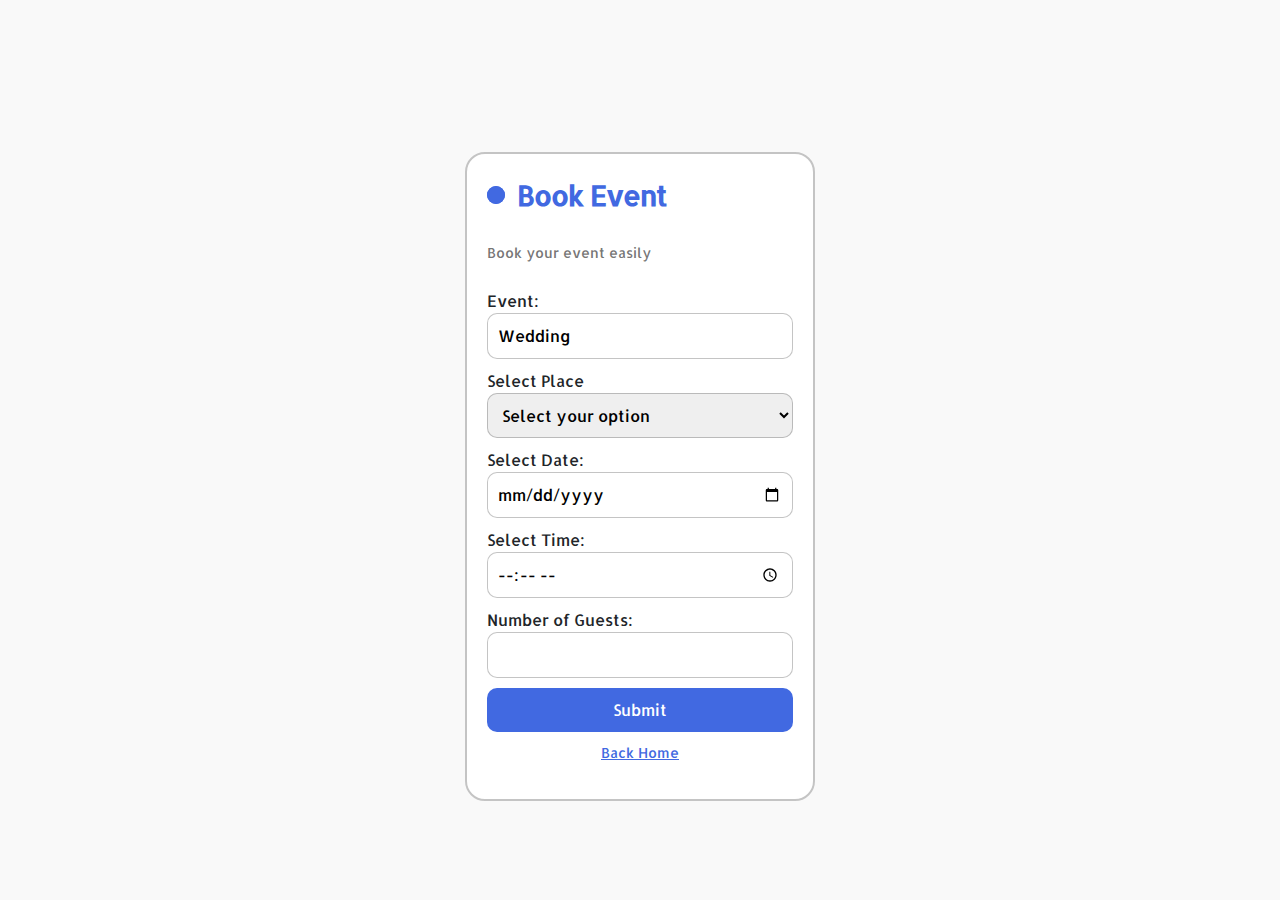
==== book.html @ a55517ad "create book page" ====
<!DOCTYPE html>
<html data-bs-theme="light" lang="en">

<head>
    <meta charset="utf-8">
    <meta name="viewport" content="width=device-width, initial-scale=1.0, shrink-to-fit=no">
    <title>Moments</title>
    <link rel="stylesheet" href="assets/bootstrap/css/bootstrap.min.css">
    <link rel="stylesheet" href="https://fonts.googleapis.com/css?family=ABeeZee&amp;display=swap">
    <link rel="stylesheet" href="https://fonts.googleapis.com/css?family=ADLaM+Display&amp;display=swap">
    <link rel="stylesheet" href="https://fonts.googleapis.com/css?family=Akshar&amp;display=swap">
    <link rel="stylesheet" href="https://fonts.googleapis.com/css?family=Alata&amp;display=swap">
    <link rel="stylesheet" href="https://fonts.googleapis.com/css?family=Allerta&amp;display=swap">
    <link rel="stylesheet" href="assets/css/login_register.css">
    <link rel="stylesheet" href="assets/css/nav.css">
    <link rel="stylesheet" href="assets/css/profile.css">
    <link rel="stylesheet" href="assets/css/styles.css">
</head>

<body>
    <div id="book-event"><form class="form">
  <p class="title">Book Event</p>
  <p class="message">Book your event easily</p>
    <label for="name">Event:
        <input type="text" class ="input" value="Wedding"readonly></label>
  <label for="place">Select Place
    <select name="place" id="place" class="input" required>
      <option value="" disabled selected>Select your option</option>
      <option value="Fairmont">Fairmont</option>
      <option value="Conrad">Conrad</option>
      <option value="4season">4 Seasons</option>
      <option value="Hilton">Hilton</option>
    </select>
  </label>
  <label>Select Date:
    <div style="position: relative">
      <input type="date" class="input" id="event-date" required />
    </div>
  </label>
  <label>Select Time:
    <div style="position: relative">
      <input type="time" class="input" required />
    </div>
  </label>
  <label for="guestsNumber">Number of Guests:
    <input type="number" name="guest" id="guestsNumber" class="input" id="guestsNumber" required />
  </label>
  <button class="submit">Submit</button>
  <p class="signin"><a href="index.html">Back Home</a></p>
</form>
</div>
    <script src="assets/bootstrap/js/bootstrap.min.js"></script>
    <script src="assets/js/book.js"></script>
    <script src="assets/js/password.js"></script>
    <script src="assets/js/profile.js"></script>
    <script src="assets/js/scroll.js"></script>
</body>

</html>
---- assets/css/login_register.css ----
/* form */

.form {
  display: flex;
  flex-direction: column;
  gap: 10px;
  width: 350px;
  background-color: #fff;
  padding: 20px;
  border-radius: 20px;
  position: relative;
  border: 2px solid #c4c4c4;
}

.title {
  font-size: 28px;
  color: royalblue;
  font-weight: 600;
  letter-spacing: -1px;
  position: relative;
  display: flex;
  align-items: center;
  padding-left: 30px;
}

.title::before, .title::after {
  position: absolute;
  content: "";
  height: 16px;
  width: 16px;
  border-radius: 50%;
  left: 0px;
  background-color: royalblue;
}

.title::before {
  width: 18px;
  height: 18px;
  background-color: royalblue;
}

.title::after {
  width: 18px;
  height: 18px;
  animation: pulse 1s linear infinite;
}

.message, .signin {
  color: rgba(88, 87, 87, 0.822);
  font-size: 14px;
}

.signin {
  text-align: center;
}

.signin a {
  color: royalblue;
}

.signin a:hover {
  text-decoration: underline royalblue;
}

.flex {
  display: flex;
  width: 100%;
  gap: 6px;
}

.form label {
  position: relative;
}

.form label .input {
  width: 100%;
  padding: 10px 10px 20px 10px;
  outline: 0;
  border: 1px solid rgba(105, 105, 105, 0.397);
  border-radius: 10px;
}

.form label .input + span {
  position: absolute;
  left: 10px;
  top: 15px;
  color: grey;
  font-size: 0.9em;
  cursor: text;
  transition: 0.3s ease;
}

.form label .input:placeholder-shown + span {
  top: 15px;
  font-size: 0.9em;
}

.form label .input:focus + span, .form label .input:valid + span {
  top: 30px;
  font-size: 0.7em;
  font-weight: 600;
}

.form label .input:valid + span {
  color: green;
}

.form label #confirm_password:valid + span {
  color: grey;
}

.submit {
  border: none;
  outline: none;
  background-color: royalblue;
  padding: 10px;
  border-radius: 10px;
  color: #fff;
  font-size: 16px;
}

.submit:hover {
  background-color: rgb(56, 90, 194);
}

@keyframes pulse {
  from {
    transform: scale(0.9);
    opacity: 1;
  }
  to {
    transform: scale(1.8);
    opacity: 0;
  }
}

#register, #login, #profile-page, #book-event {
  min-height: 100vh;
  font-family: 'Allerta';
  background-color: #f9f9f9;
}

#book-event, #register, #login {
  display: flex;
  justify-content: center;
  align-items: center;
  height: 100vh;
  padding: 0.75rem;
  padding-top: 65px;
  flex-direction: column;
}

.input-fields {
  display: flex;
  width: 100%;
  flex-direction: column;
}

#book-event .input {
  padding: 10px;
}
---- assets/css/nav.css ----
.bs-icon {
  --bs-icon-size: .75rem;
  display: flex;
  flex-shrink: 0;
  justify-content: center;
  align-items: center;
  font-size: var(--bs-icon-size);
  width: calc(var(--bs-icon-size) * 2);
  height: calc(var(--bs-icon-size) * 2);
  color: var(--bs-primary);
}

.bs-icon-xs {
  --bs-icon-size: 1rem;
  width: calc(var(--bs-icon-size) * 1.5);
  height: calc(var(--bs-icon-size) * 1.5);
}

.bs-icon-sm {
  --bs-icon-size: 1rem;
}

.bs-icon-md {
  --bs-icon-size: 1.5rem;
}

.bs-icon-lg {
  --bs-icon-size: 2rem;
}

.bs-icon-xl {
  --bs-icon-size: 2.5rem;
}

.bs-icon.bs-icon-primary {
  color: var(--bs-white);
  background: var(--bs-primary);
}

.bs-icon.bs-icon-primary-light {
  color: var(--bs-primary);
  background: rgba(var(--bs-primary-rgb), .2);
}

.bs-icon.bs-icon-semi-white {
  color: var(--bs-primary);
  background: rgba(255, 255, 255, .5);
}

.bs-icon.bs-icon-rounded {
  border-radius: .5rem;
}

.bs-icon.bs-icon-circle {
  border-radius: 50%;
}

.nav-btn {
  margin-right: 0.5rem;
}

.nav-btn:hover {
  background: white;
  color: #ccc;
}
---- assets/css/profile.css ----
/* body */

#profile-page-container {
  min-height: 100vh;
  box-sizing: border-box;
  /*background-color: #fff;*/
}

/* profile card */

.profile-img {
  width: 50px;
  height: 50px;
  border-radius: 50%;
  object-fit: cover;
}

.edit-icon {
  color: #007bff;
  cursor: pointer;
  transition: color 0.3s;
}

.edit-icon:hover {
  color: #0056b3;
}

.email {
  white-space: nowrap;
  overflow: hidden;
  text-overflow: ellipsis;
}

/* my events card */

.card {
  border-radius: 20px;
  margin-bottom: 1rem;
}

.card-header:first-child {
  border-radius: 20px 20px 0 0;
}

.card-header {
  background: #fff;
  text-align: center;
  font-family: 'Allerta';
  font-size: 1.5rem;
  padding-top: 1rem;
}

.event-details i {
  color: #007bff;
  margin-right: 0.5rem;
}

.event-details p {
  font-size: 1rem;
  color: #333;
}

.countdown-container {
  margin-top: 0.75rem;
}

.profile-card {
  background-color: #fff;
}
---- assets/css/styles.css ----
body {
  font-family: 'ABeeZee';
}

main {
  margin-top: 70px;
}

h2 {
  padding-top: 3rem;
  padding-bottom: 2rem;
}

/* ******************************************************************* */

/* button */

.button {
  position: relative;
  transition: all 0.3s ease-in-out;
  box-shadow: 0px 10px 20px rgba(0, 0, 0, 0.2);
  padding-block: 0.5rem;
  padding-inline: 1.25rem;
  background-color: rgb(0 107 179);
  border-radius: 9999px;
  cursor: pointer;
  color: #ffff;
  gap: 10px;
  font-weight: bold;
  border: 3px solid #ffffff4d;
  outline: none;
  overflow: hidden;
  font-size: 14px;
}

.icon {
  width: 24px;
  height: 24px;
  transition: all 0.3s ease-in-out;
}

.button:hover {
  transform: scale(1.05);
  border-color: #fff9;
}

.button:hover .icon {
  transform: translate(4px);
}

.button:hover::before {
  animation: shine 1.5s ease-out infinite;
}

.button::before {
  content: "";
  position: absolute;
  width: 100px;
  height: 100%;
  background-image: linear-gradient( 120deg, rgba(255, 255, 255, 0) 30%, rgba(255, 255, 255, 0.8), rgba(255, 255, 255, 0) 70% );
  top: 0;
  left: -100px;
  opacity: 0.6;
}

@keyframes shine {
  0% {
    left: -100px;
  }
  60% {
    left: 100%;
  }
  to {
    left: 100%;
  }
}

/* ******************************************************************* */

/* hero */

#hero_section {
  background-image: url(../../assets/img/private-parties.jpg);
}

#hero-section {
  background: url("../../assets/img/wedding.jpg") no-repeat center center;
  background-size: cover;
  height: calc(100vh - 70px);
  display: flex;
  align-items: center;
}

.hero-banner {
  background-color: rgba(255,255,255,0.75);
  margin: auto;
  border-radius: 25px;
}

#hero-section p {
  font-size: 21px;
  color: darkslategray;
}

#hero-section .button.book-btn {
  font-size: 21px;
}

/* services */

#services {
  margin-bottom: 20px;
}

#services .card-body {
  height: 200px;
}

.fit-cover {
  object-fit: cover;
}

/* reviews */

#reviews {
  background-color: #f2f2f2;
}

.review-card {
  background-color: #fff;
  border: 1px solid #e0e0e0;
  border-radius: 8px;
  padding: 20px;
  margin-bottom: 20px;
  box-shadow: 0 4px 6px rgba(0, 0, 0, 0.1);
}

.review-card .reviewer-name {
  font-size: 18px;
  font-weight: bold;
  color: #333;
}

.reviewer-info {
  display: flex;
  gap: 1rem;
}

.review-card .review-content {
  font-size: 16px;
  color: #666;
}

.review-card .review-rating {
  color: #ffc107;
}

.form-section {
  background-color: #fff;
  border: 1px solid #e0e0e0;
  border-radius: 8px;
  padding: 20px;
  margin-bottom: 30px;
  margin-top: 30px;
  box-shadow: 0 4px 6px rgba(0, 0, 0, 0.1);
}

.total-reviews {
  font-size: 24px;
  font-weight: bold;
  color: #007bff;
}

.form-group {
  margin-bottom: 1rem;
}

/* contact */

#col-contact {
  background: url("../../assets/img/contact-us-vector.jpg") no-repeat center center;
  background-size: contain;
}
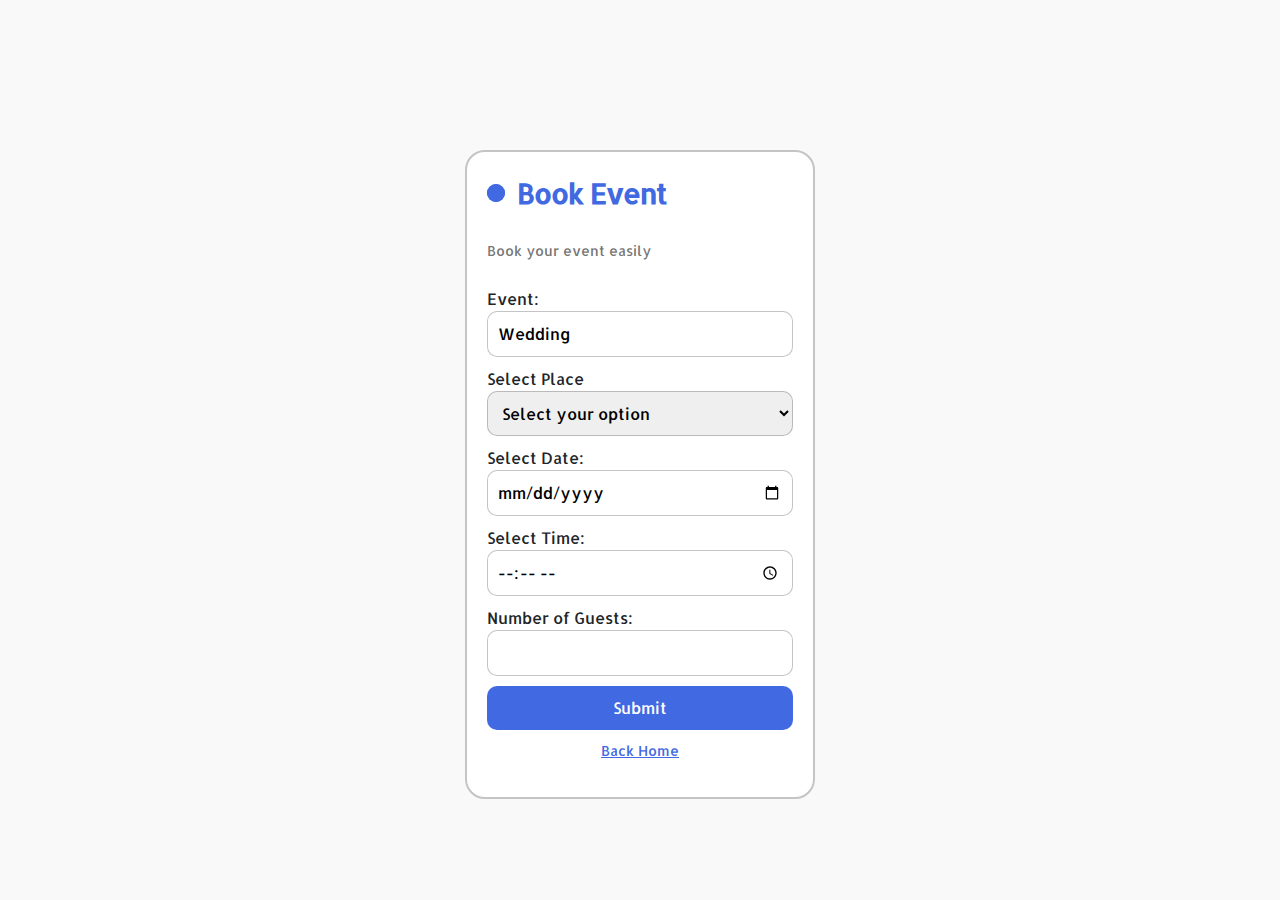
==== commit affef5c4: "adjust some issues" ====
--- a/book.html
+++ b/book.html
@@ -11,6 +11,7 @@
     <link rel="stylesheet" href="https://fonts.googleapis.com/css?family=Akshar&amp;display=swap">
     <link rel="stylesheet" href="https://fonts.googleapis.com/css?family=Alata&amp;display=swap">
     <link rel="stylesheet" href="https://fonts.googleapis.com/css?family=Allerta&amp;display=swap">
+    <link rel="stylesheet" href="assets/css/swiper-icons.css">
     <link rel="stylesheet" href="assets/css/login_register.css">
     <link rel="stylesheet" href="assets/css/nav.css">
     <link rel="stylesheet" href="assets/css/profile.css">
@@ -50,6 +51,7 @@
 </form>
 </div>
     <script src="assets/bootstrap/js/bootstrap.min.js"></script>
+    <script src="assets/js/bs-init.js"></script>
     <script src="assets/js/book.js"></script>
     <script src="assets/js/password.js"></script>
     <script src="assets/js/profile.js"></script>
--- a/assets/css/login_register.css
+++ b/assets/css/login_register.css
@@ -145,7 +145,7 @@
   justify-content: center;
   align-items: center;
   height: 100vh;
-  padding: 0.75rem;
+  padding: 1rem;
   padding-top: 65px;
   flex-direction: column;
 }
--- a/assets/css/styles.css
+++ b/assets/css/styles.css
@@ -182,3 +182,7 @@
   background-size: contain;
 }
 
+#reviews-row {
+  height: 200px;
+}
+
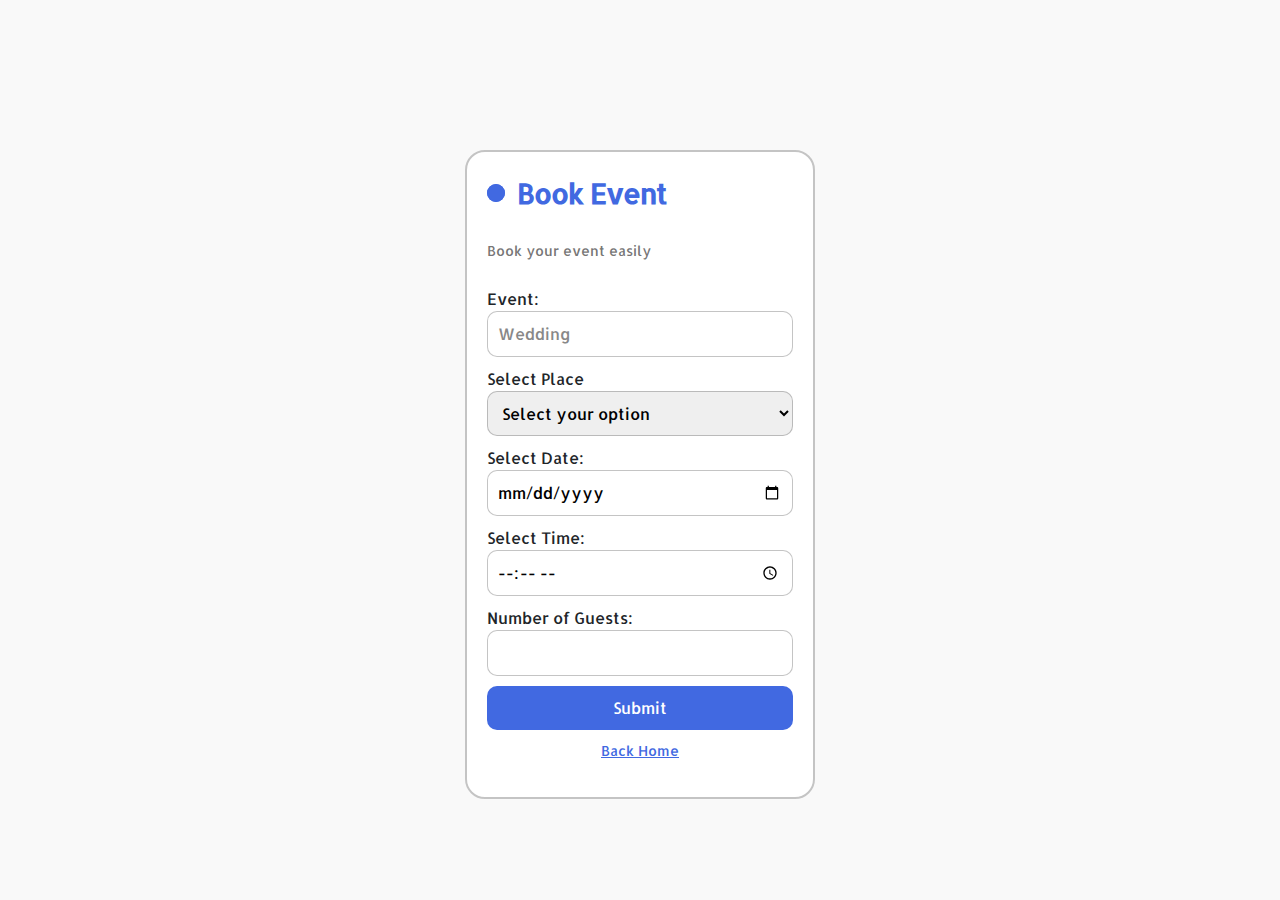
==== commit 50e21278: "make elements more responsive" ====
--- a/book.html
+++ b/book.html
@@ -23,7 +23,7 @@
   <p class="title">Book Event</p>
   <p class="message">Book your event easily</p>
     <label for="name">Event:
-        <input type="text" class ="input" value="Wedding"readonly></label>
+        <input type="text" class ="input event-name" value="Wedding"readonly>  </label>
   <label for="place">Select Place
     <select name="place" id="place" class="input" required>
       <option value="" disabled selected>Select your option</option>
@@ -51,10 +51,11 @@
 </form>
 </div>
     <script src="assets/bootstrap/js/bootstrap.min.js"></script>
-    <script src="assets/js/bs-init.js"></script>
     <script src="assets/js/book.js"></script>
+    <script src="assets/js/footer.js"></script>
     <script src="assets/js/password.js"></script>
     <script src="assets/js/profile.js"></script>
+    <script src="assets/js/reviews.js"></script>
     <script src="assets/js/scroll.js"></script>
 </body>
 
--- a/assets/css/login_register.css
+++ b/assets/css/login_register.css
@@ -160,3 +160,25 @@
   padding: 10px;
 }
 
+.event-name {
+  color: #888888;
+}
+
+#review-header {
+  display: flex;
+  justify-content: space-between;
+  align-items: center;
+}
+
+@media (max-width: 400px) {
+  body {
+    font-size: 13px;
+  }
+}
+
+@media (max-width: 400px) {
+  #login form, #register form, #book-event form {
+    width: 97%;
+  }
+}
+
--- a/assets/css/styles.css
+++ b/assets/css/styles.css
@@ -165,14 +165,13 @@
   box-shadow: 0 4px 6px rgba(0, 0, 0, 0.1);
 }
 
-.total-reviews {
-  font-size: 24px;
-  font-weight: bold;
-  color: #007bff;
-}
-
 .form-group {
   margin-bottom: 1rem;
+}
+
+.arrow:hover {
+  cursor: pointer;
+  color: var(--bs-blue);
 }
 
 /* contact */
@@ -182,7 +181,29 @@
   background-size: contain;
 }
 
-#reviews-row {
-  height: 200px;
-}
-
+.read-more {
+  color: var(--bs-blue);
+}
+
+.read-more:hover {
+  color: darkblue;
+  cursor: pointer;
+}
+
+#review-header {
+  display: flex;
+}
+
+@media (max-width: 400px) {
+  #review-header {
+    display: block;
+  }
+}
+
+@media (max-width: 400px) {
+  .review-time {
+    display: flex;
+    flex-direction: row-reverse;
+  }
+}
+
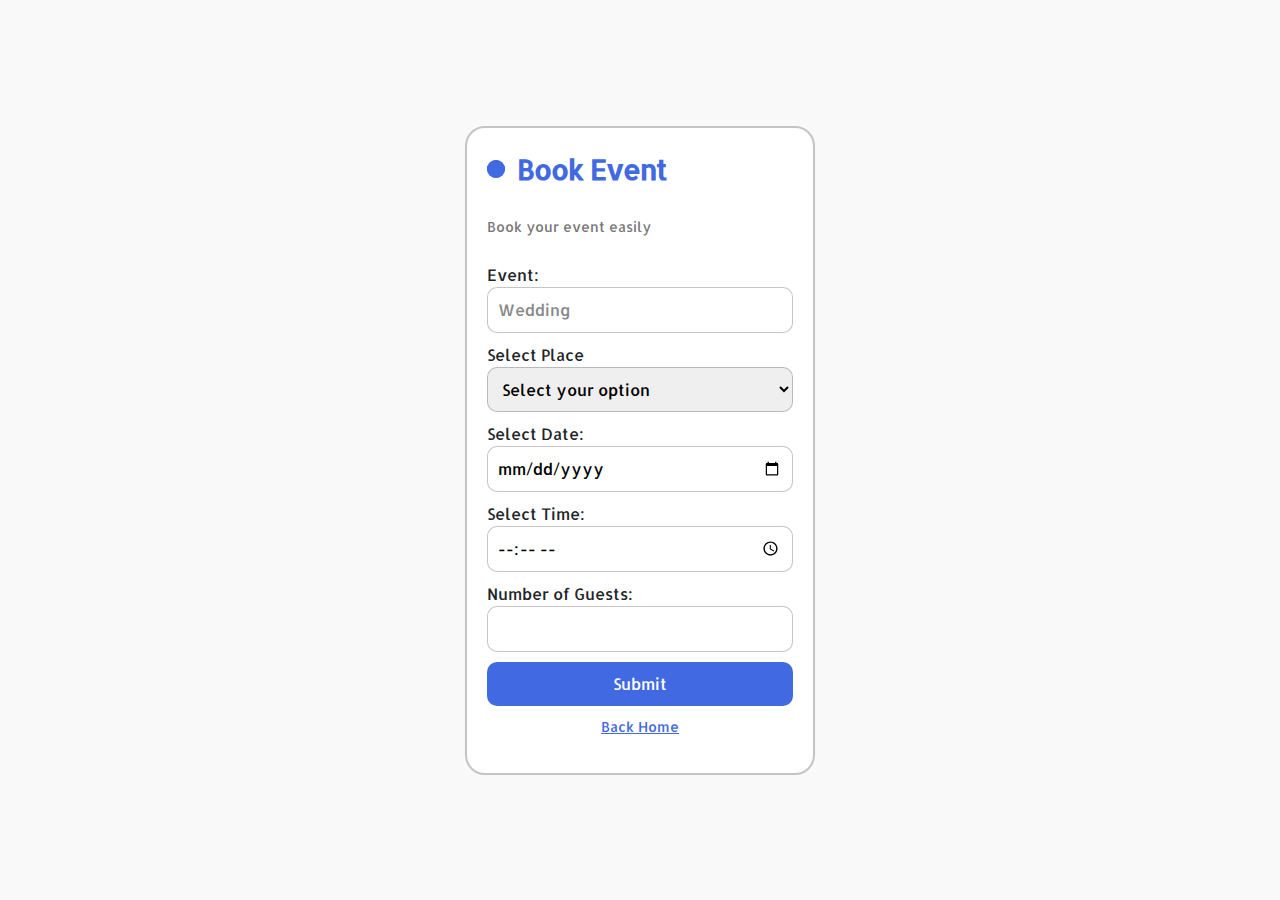
==== commit 3d9a246b: "more enhances" ====
--- a/book.html
+++ b/book.html
@@ -4,18 +4,15 @@
 <head>
     <meta charset="utf-8">
     <meta name="viewport" content="width=device-width, initial-scale=1.0, shrink-to-fit=no">
-    <title>Moments</title>
+    <title>Moments | book event</title>
     <link rel="stylesheet" href="assets/bootstrap/css/bootstrap.min.css">
     <link rel="stylesheet" href="https://fonts.googleapis.com/css?family=ABeeZee&amp;display=swap">
     <link rel="stylesheet" href="https://fonts.googleapis.com/css?family=ADLaM+Display&amp;display=swap">
     <link rel="stylesheet" href="https://fonts.googleapis.com/css?family=Akshar&amp;display=swap">
     <link rel="stylesheet" href="https://fonts.googleapis.com/css?family=Alata&amp;display=swap">
     <link rel="stylesheet" href="https://fonts.googleapis.com/css?family=Allerta&amp;display=swap">
-    <link rel="stylesheet" href="assets/css/swiper-icons.css">
-    <link rel="stylesheet" href="assets/css/login_register.css">
-    <link rel="stylesheet" href="assets/css/nav.css">
-    <link rel="stylesheet" href="assets/css/profile.css">
-    <link rel="stylesheet" href="assets/css/styles.css">
+    <link rel="stylesheet" href="assets/css/forms.css">
+    <link rel='icon' href="assets/img/favicon.ico" type='image/x-icon'>
 </head>
 
 <body>
@@ -52,11 +49,6 @@
 </div>
     <script src="assets/bootstrap/js/bootstrap.min.js"></script>
     <script src="assets/js/book.js"></script>
-    <script src="assets/js/footer.js"></script>
     <script src="assets/js/password.js"></script>
-    <script src="assets/js/profile.js"></script>
-    <script src="assets/js/reviews.js"></script>
-    <script src="assets/js/scroll.js"></script>
 </body>
-
 </html>--- a/assets/css/forms.css
+++ b/assets/css/forms.css
@@ -0,0 +1,183 @@
+/* form */
+
+.form {
+  display: flex;
+  flex-direction: column;
+  gap: 10px;
+  width: 350px;
+  background-color: #fff;
+  padding: 20px;
+  border-radius: 20px;
+  position: relative;
+  border: 2px solid #c4c4c4;
+}
+
+.title {
+  font-size: 28px;
+  color: royalblue;
+  font-weight: 600;
+  letter-spacing: -1px;
+  position: relative;
+  display: flex;
+  align-items: center;
+  padding-left: 30px;
+}
+
+.title::before, .title::after {
+  position: absolute;
+  content: "";
+  height: 16px;
+  width: 16px;
+  border-radius: 50%;
+  left: 0px;
+  background-color: royalblue;
+}
+
+.title::before {
+  width: 18px;
+  height: 18px;
+  background-color: royalblue;
+}
+
+.title::after {
+  width: 18px;
+  height: 18px;
+  animation: pulse 1s linear infinite;
+}
+
+.message, .signin {
+  color: rgba(88, 87, 87, 0.822);
+  font-size: 14px;
+}
+
+.signin {
+  text-align: center;
+}
+
+.signin a {
+  color: royalblue;
+}
+
+.signin a:hover {
+  text-decoration: underline royalblue;
+}
+
+.flex {
+  display: flex;
+  width: 100%;
+  gap: 6px;
+}
+
+.form label {
+  position: relative;
+}
+
+.form label .input {
+  width: 100%;
+  padding: 10px 10px 20px 10px;
+  outline: 0;
+  border: 1px solid rgba(105, 105, 105, 0.397);
+  border-radius: 10px;
+}
+
+.form label .input + span {
+  position: absolute;
+  left: 10px;
+  top: 15px;
+  color: grey;
+  font-size: 0.9em;
+  cursor: text;
+  transition: 0.3s ease;
+}
+
+.form label .input:placeholder-shown + span {
+  top: 15px;
+  font-size: 0.9em;
+}
+
+.form label .input:focus + span, .form label .input:valid + span {
+  top: 30px;
+  font-size: 0.7em;
+  font-weight: 600;
+}
+
+.form label .input:valid + span {
+  color: green;
+}
+
+.form label #confirm_password:valid + span {
+  color: grey;
+}
+
+.submit {
+  border: none;
+  outline: none;
+  background-color: royalblue;
+  padding: 10px;
+  border-radius: 10px;
+  color: #fff;
+  font-size: 16px;
+}
+
+.submit:hover {
+  background-color: rgb(56, 90, 194);
+}
+
+@keyframes pulse {
+  from {
+    transform: scale(0.9);
+    opacity: 1;
+  }
+  to {
+    transform: scale(1.8);
+    opacity: 0;
+  }
+}
+
+#register, #login, #book-event {
+  min-height: 100vh;
+  font-family: 'Allerta';
+  background-color: #f9f9f9;
+}
+
+#book-event, #register, #login {
+  display: flex;
+  justify-content: center;
+  align-items: center;
+  height: 100vh;
+  padding: 1rem;
+  flex-direction: column;
+}
+
+.input-fields {
+  display: flex;
+  width: 100%;
+  flex-direction: column;
+}
+
+#book-event .input {
+  padding: 10px;
+}
+
+.event-name {
+  color: #888888;
+}
+
+#review-header {
+  display: flex;
+  justify-content: space-between;
+  align-items: center;
+}
+
+@media (max-width: 400px) {
+  body {
+    font-size: 13px;
+  }
+}
+
+@media (max-width: 400px) {
+  #login form, #register form, #book-event form {
+    width: 97%;
+  }
+}
+
